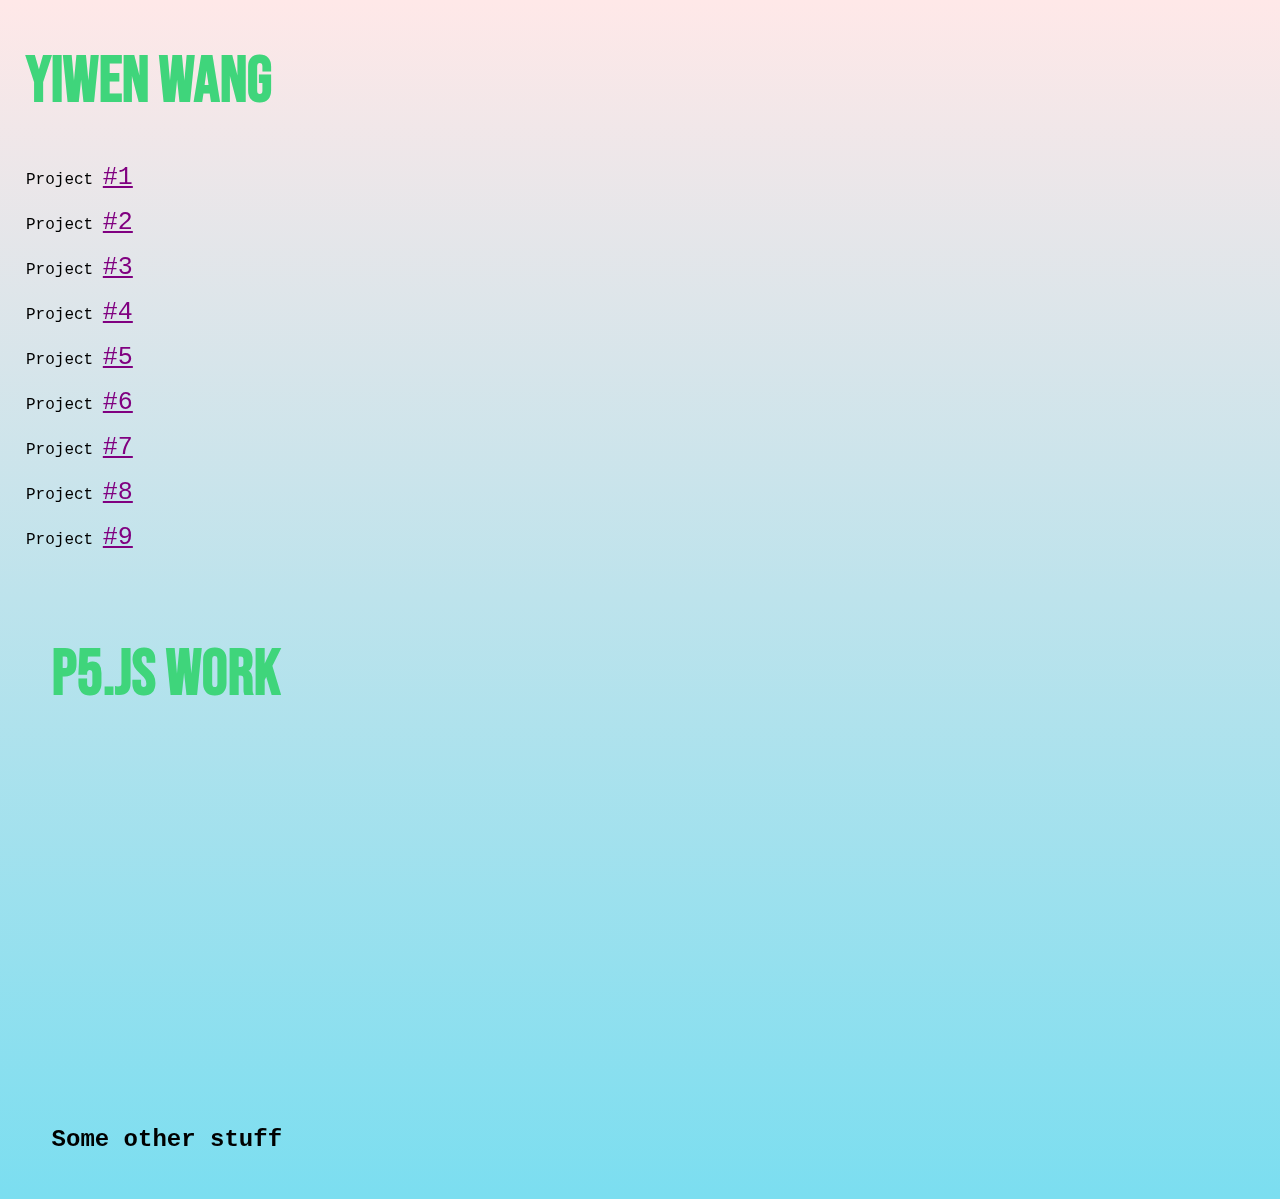
==== index.html @ 34ee142f "Add files via upload" ====
<!DOCTYPE html>
<html lang="en">
  <head>
    <title>Yiwen Wang | Form & Code Portfolio</title>
    <meta charset="utf-8" />
    <meta http-equiv="X-UA-Compatible" content="IE=edge" />
    <meta name="viewport" content="width=device-width, initial-scale=1" />

    <!-- import the webpage's stylesheet -->
    <link rel="stylesheet" href="style.css" />
    <link rel="preconnect" href="https://fonts.googleapis.com">
<link rel="preconnect" href="https://fonts.gstatic.com" crossorigin>
<link href="https://fonts.googleapis.com/css2?family=Bebas+Neue&display=swap" rel="stylesheet">

<link rel="preconnect" href="https://fonts.googleapis.com">
<link rel="preconnect" href="https://fonts.gstatic.com" crossorigin>
<link href="https://fonts.googleapis.com/css2?family=Pacifico&display=swap" rel="stylesheet">

    <!-- import the webpage's javascript file -->
    <script src="/script.js" defer></script>

  </head>
  <body>
    
<!-- navigation menu -->
    <nav>
      <h1>Yiwen Wang</h1>
      <ul>
        <li>Project <a href="p1.html">#1</a></li>
        <li>Project <a href="p2.html">#2</a></li>
        <li>Project <a href="p3.html">#3</a></li>
        <li>Project <a href="p4.html">#4</a></li>
        <li>Project <a href="p5.html">#5</a></li>
        <li>Project <a href="p6.html">#6</a></li>
        <li>Project <a href="p7.html">#7</a></li>
        <li>Project <a href="p8.html">#8</a></li>
        <li>Project <a href="p9.html">#9</a></li>
      </ul>
    </nav>
    
<!-- main content -->
    <div class="content">
      <h1>
       p5.js work
        <iframe width="400" height="400" src="https://editor.p5js.org/ywang180/full/juHOyrG6G"></iframe>
      </h1>
      <h2 class="special-h2">
        Some other stuff
      </h2>
    </div>
  </body>
</html>
---- style.css ----
/* CSS files add styling rules to your content */

body {
  font-family: monospace;
  margin: 2em;
  width: 100%;
  height: 100%;
  background: rgb(123,222,240);
background: linear-gradient(0deg, rgba(123,222,240,1) 0%, rgba(255,232,232,1) 100%);
}

a{

  font-size: 25px;
  color: rebeccapurple;
}

p{

  font-family: <link rel="preconnect" href="https://fonts.googleapis.com">
<link rel="preconnect" href="https://fonts.gstatic.com" crossorigin>
<link href="https://fonts.googleapis.com/css2?family=Playfair+Display:ital,wght@0,400..900;1,400..900&display=swap" rel="stylesheet">
}

h1 {
 
   color: #3FD57B;
  font-size: 48pt;
  font-family: 'Bebas Neue', cursive;
}
.special-h2{
  margin-top:0;
}
h2 {
  font-size: 18pt;
/*   margin-top:0; */
}

button {
  font-family: "Inconsolata", monospace;
  background-color: black;
  border: none;
  color: white;
  padding: 10px 10px;
  width: 100%;
  /*   text-align: center; */
  text-decoration: none;
  display: inline-block;
  font-size: 16px;
  margin: 30px 2px;
  cursor: pointer;
}

p {
  font-size: 12pt;
  line-height: 18pt;
}

.left {
  width: 15%;
  padding: 1% 1% 1% 0;
  float: left;
  display: inline-block;
  /*   background-color: red; */
}

.center {
  width: 15%;
  padding: 1%;
  float: left;
  display: inline-block;
}

.right {
  width: 60%;
  padding: 1%;
  float: left;
  display: inline-block;
}

.nav {
  padding: 2%;
  width: 26%;
  height: 100%;
  display: inline-block;
  float: left;
  /*     background-color:red; */
}

.content {
  padding: 2%;
  width: 50%;
  display: inline-block;
  float: left;
  /*   background-color:yellow; */
}

ul {
  margin: 0;
  padding: 0;
}

li {
  font-size: 12pt;
  list-style-type: none;
  padding-bottom: 1em;
}

li.bullet {
  list-style-type: "- ";
  margin: 1%;
  padding: 0;
}

li.bullet a {
  color: purple;
}

li a {
  color: purple;
  /*   text-decoration: none; */
}

iframe {
  margin: 0;
  padding: 0;
  border: none;
  width: 100%;
  /*   height: 400px; */
  display: inline-block;
  float: left;
  margin-bottom: 2%;
}

.full-width-box {
  width: 100%;
  margin-bottom: 2%;
  display: inline-block;
  float: left;
}

img {
  height: 400px;
  display: inline-block;
  float: left;
  margin-bottom: 2%;
  margin-right: 2%;
}

body .gist .gist-file {
  margin-bottom: 0;
  border: 1px dashed #adb5bd;
  border-radius: 0;
}

body .gist .gist-data {
  border-bottom: none;
  border-radius: 0;
  background-color: #f1f3f5;
}

body .gist .blob-wrapper {
  border-radius: 0;
}

body .gist .highlight {
  background-color: transparent;
  font-family: "Droid Sans Mono", monospace;
  font-size: 14px;
}

body .gist .highlight td {
  padding: 5px 15px !important;
  line-height: 1;
  font-family: inherit;
  font-size: inherit;
}

body .gist tr:first-child td {
  padding-top: 15px !important;
}

body .gist tr:last-child td {
  padding-bottom: 15px !important;
}

body .gist .blob-num {
  color: #ced4da;
  background-color: #495057;
  pointer-events: none;
}

body .gist .gist-meta {
  display: none;
}

.nav-link {
  font-size: 18px;
  line-height: 27px;
  cursor: pointer;
}
.nav-link a,
.nav-link a:visited {
  color: black;
  text-decoration: none;
}

#toggle {
  display: none;
}

@media only screen and (max-width: 600px) {
  body {
    font-family: "Inconsolata", monospace;
    margin: 1%;
    width: 98%;
    height: 100%;
  }
  .nav {
    width: 100%;
  }
  .content {
    width: 100%;
    float: left;
  }

  img {
    width: 100%;
    height: auto;
  }
}

.myBox {
  /*   background: red; */

  padding-left: 10px;
  padding-right: 10px;
  padding-top: 10px;
  padding-bottom: 10px;

  margin-left: 10px;
  margin-right: 10px;
  margin-top: 10px;
  margin-bottom: 10px;

  border: 1px solid black;
}

.fullwidth {
  width: 100%;
  float: left;
}

.nav{
  display: none;
}
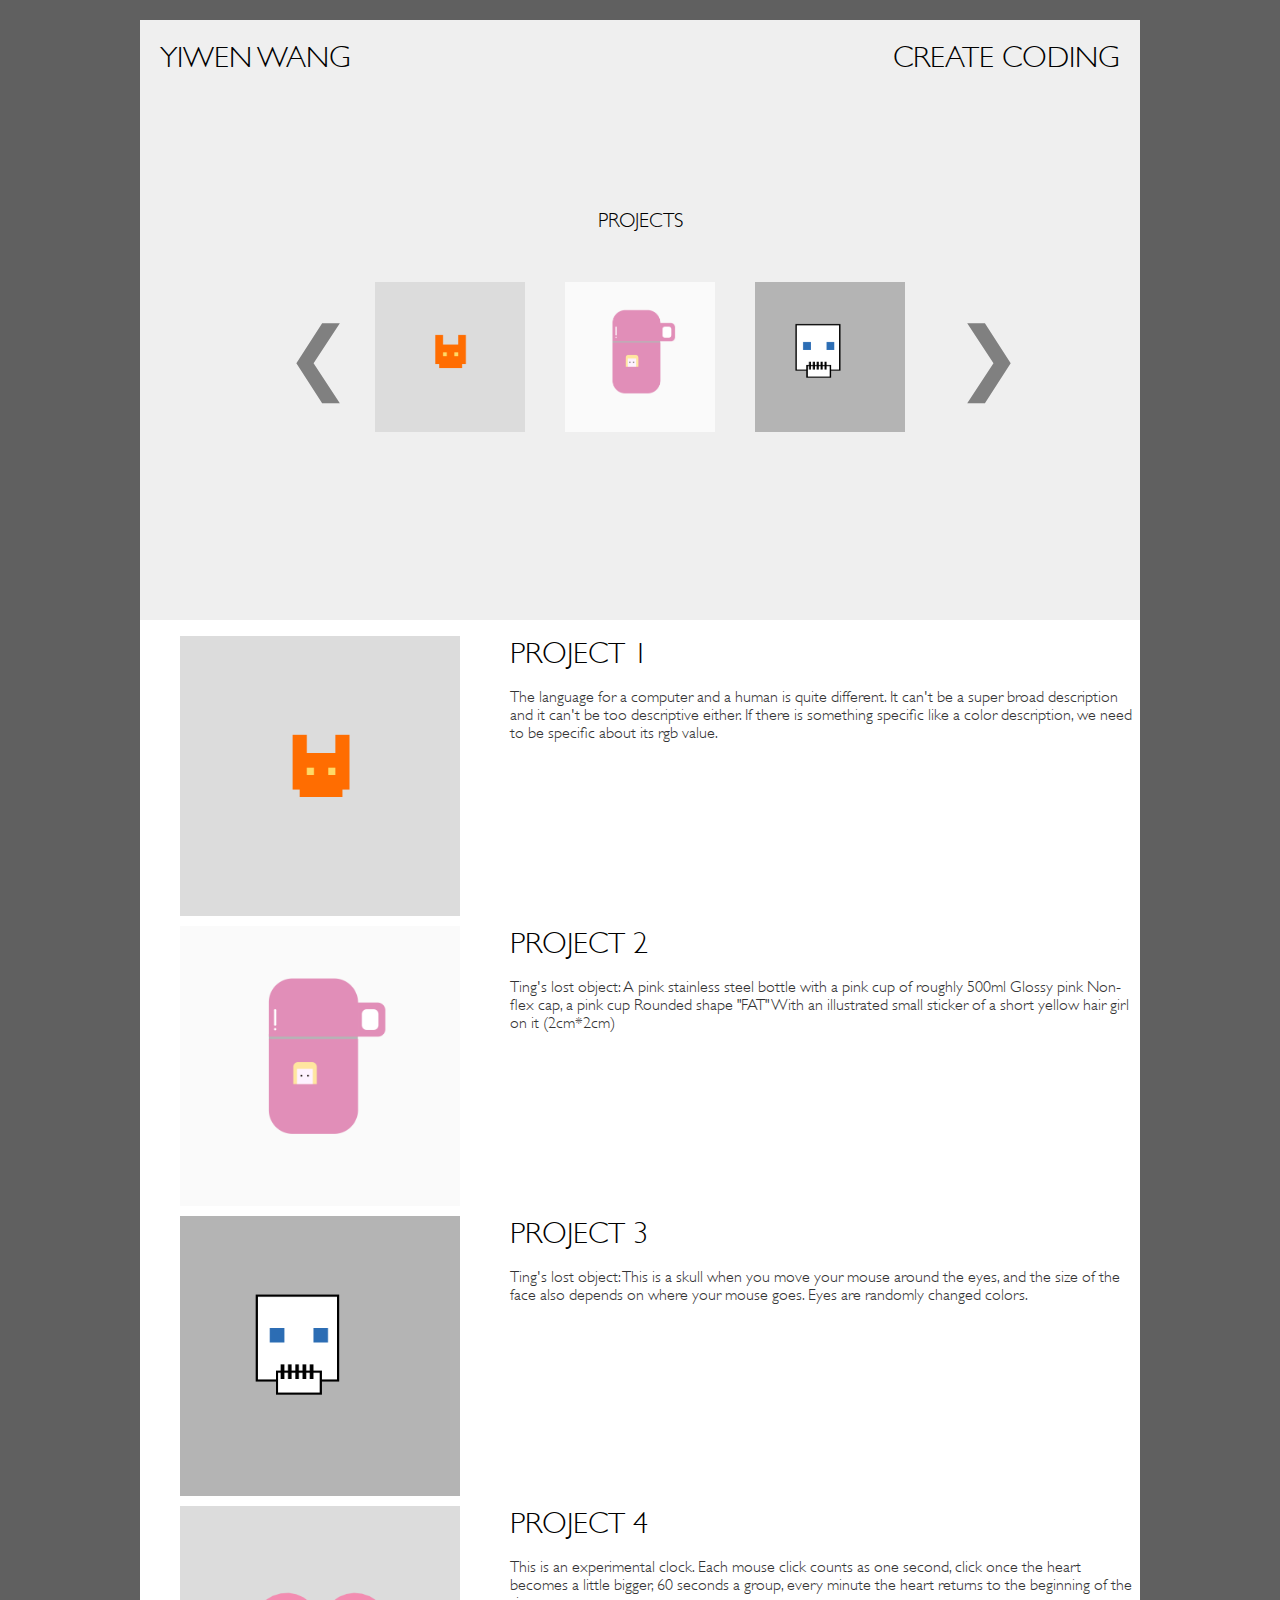
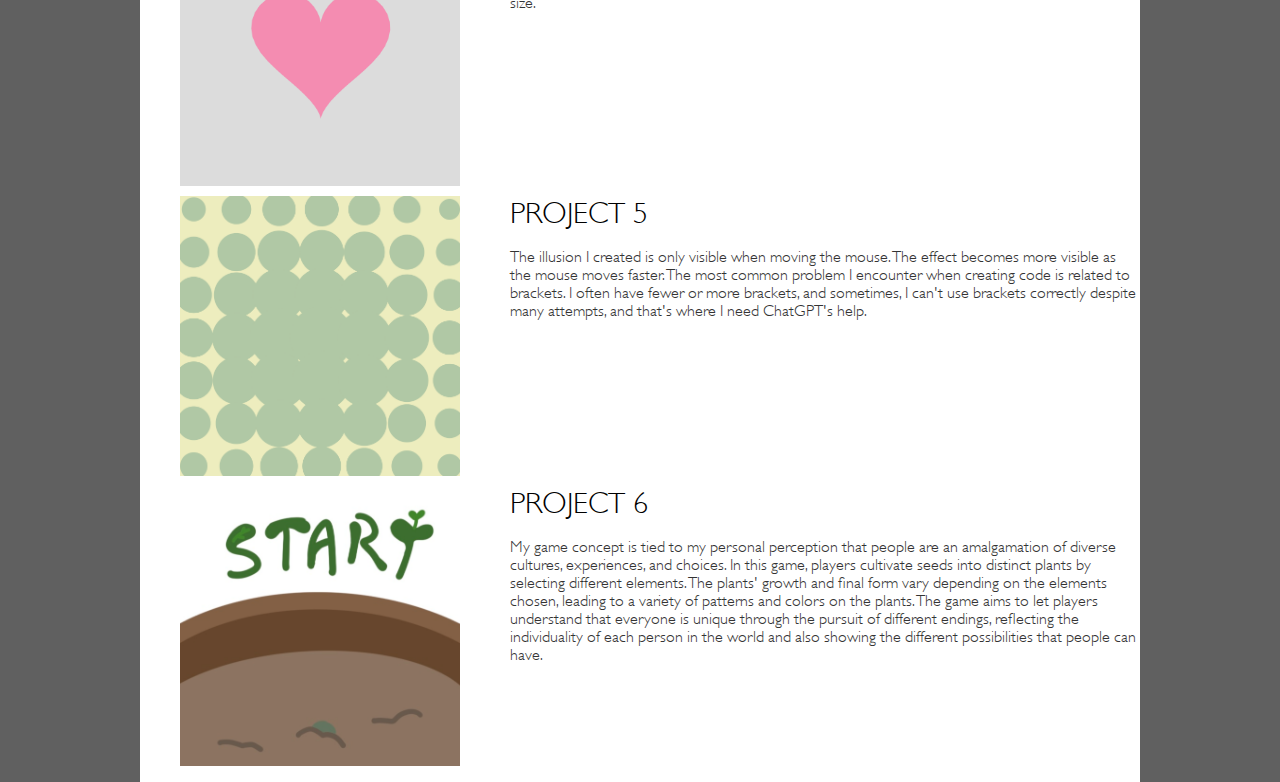
==== commit 8cf6c824: "Add files via upload" ====
--- a/index.html
+++ b/index.html
@@ -1,52 +1,331 @@
 <!DOCTYPE html>
 <html lang="en">
-  <head>
+<head>
     <title>Yiwen Wang | Form & Code Portfolio</title>
-    <meta charset="utf-8" />
-    <meta http-equiv="X-UA-Compatible" content="IE=edge" />
-    <meta name="viewport" content="width=device-width, initial-scale=1" />
+    <meta charset="utf-8"/>
+    <meta http-equiv="X-UA-Compatible" content="IE=edge"/>
+    <meta name="viewport" content="width=device-width, initial-scale=1"/>
 
     <!-- import the webpage's stylesheet -->
-    <link rel="stylesheet" href="style.css" />
+
     <link rel="preconnect" href="https://fonts.googleapis.com">
-<link rel="preconnect" href="https://fonts.gstatic.com" crossorigin>
-<link href="https://fonts.googleapis.com/css2?family=Bebas+Neue&display=swap" rel="stylesheet">
-
-<link rel="preconnect" href="https://fonts.googleapis.com">
-<link rel="preconnect" href="https://fonts.gstatic.com" crossorigin>
-<link href="https://fonts.googleapis.com/css2?family=Pacifico&display=swap" rel="stylesheet">
+    <link rel="preconnect" href="https://fonts.gstatic.com" crossorigin>
+    <link href="https://fonts.googleapis.com/css2?family=Bebas+Neue&display=swap" rel="stylesheet">
+
+    <link rel="preconnect" href="https://fonts.googleapis.com">
+    <link rel="preconnect" href="https://fonts.gstatic.com" crossorigin>
+    <link href="https://fonts.googleapis.com/css2?family=Pacifico&display=swap" rel="stylesheet">
 
     <!-- import the webpage's javascript file -->
     <script src="/script.js" defer></script>
-
-  </head>
-  <body>
-    
+    <style>
+        @font-face {
+            font-family: 'GillSans';
+            src: url('GillSans-Light.ttf') format('truetype'); /* 字体文件的路径 */
+        }
+
+        @font-face {
+            font-family: 'gingercat';
+            src: url('GillSans-Light.ttf') format('truetype'); /* 字体文件的路径 */
+        }
+
+        .project-list {
+
+
+        }
+
+        .project {
+            list-style-type: none;
+            display: flex;
+            align-items: center;
+            margin-bottom: 10px;
+        }
+
+        .projectImg1 {
+            width: 280px; /* 调整图片宽度 */
+            height: 280px; /* 保持图片高度自适应 */
+            margin-right: 50px; /* 图片右边距 */
+        }
+
+        .project a {
+            text-decoration: NONE; /* 添加下划线 */
+            color: black; /* 蓝色文字 */
+            font-family: 'GillSans', sans-serif; /* 应用自定义字体 */
+            font-size: 30px; /* 设置字体大小为 16 像素 */
+        }
+
+        .project span {
+            text-decoration: none;
+            color: #333; /* 文字颜色 */
+            font-family: 'gingercat', sans-serif; /* 应用自定义字体 */
+        }
+
+        .project div {
+            height: 280px; /* 保持图片高度自适应 */
+            width: 100%; /* 调整图片宽度 */
+        }
+
+        body {
+            overflow-x: hidden; /* 禁用水平滚动 */
+            margin: 0; /* 去除默认边距 */
+            padding: 0; /* 去除默认内边距 */
+            display: flex;
+            justify-content: center;
+            align-items: center;
+            background-color: rgb(96, 96, 96);
+
+        }
+
+        .content {
+            margin-top: 20px;
+            width: 1000px; /* 宽度100% */
+            display: flex;
+            flex-direction: column;
+
+        }
+
+        /*.top{*/
+        /*    width: 100%; !* 宽度100% *!*/
+        /*    height: 400px;*/
+        /*    background-color: rgb(239,239,239);*/
+        /*    margin-bottom: 0; !* 去除底部间距 *!*/
+        /*}*/
+
+        .top {
+
+            position: relative; /* 设置相对定位 */
+            display: flex;
+            justify-content: center;
+            align-items: center;
+            width: 100%;
+            height: 600px;
+            flex-direction: column;
+            background-color: rgb(239, 239, 239);
+
+        }
+
+        .top-text {
+            position: absolute; /* 设置绝对定位 */
+            top: 20px; /* 与顶部的距离 */
+
+            text-decoration: none; /* 添加下划线 */
+            font-family: 'GillSans', sans-serif; /* 应用自定义字体 */
+            font-size: 30px; /* 设置字体大小 */
+        }
+
+        .projects-title {
+            text-decoration: none; /* 添加下划线 */
+            font-family: 'GillSans', sans-serif; /* 应用自定义字体 */
+            font-size: 20px; /* 设置字体大小为 16 像素 */
+            margin-bottom: 0px; /* 添加底部间距 */
+        }
+
+        .slider {
+            margin-top: 50px;
+            display: flex;
+            justify-content: center;
+            align-items: center;
+            width: 80%;
+            max-width: 900px;
+            overflow: hidden;
+        }
+
+        .slider img {
+            width: 150px;
+            height: 150px;
+            margin: 0 20px; /* 调整图片之间的间距 */
+        }
+
+        .btn {
+            cursor: pointer;
+            padding: 10px 20px;
+            color: rgb(128, 128, 128); /* 设置按钮文本颜色为灰色 */
+            border: none;
+            border-radius: 5px;
+            margin: 0 10px;
+            width: 80px;
+            height: 120px; /* 设置按钮高度 */
+            font-size: 80px; /* 设置字体大小 */
+        }
+
+        slider-controls {
+            display: flex;
+            align-items: center;
+        }
+
+        .slider-controls.left {
+            order: -1; /* 将左侧控制按钮排列到最前面 */
+        }
+
+        .slider-controls.right {
+            order: 1; /* 将右侧控制按钮排列到最后面 */
+        }
+
+
+        .center {
+            flex-grow: 1; /* 占据剩余空间 */
+            width: 100%; /* 宽度100% */
+            margin-top: 0; /* 去除顶部间距 */
+            background-color: rgb(255, 255, 255);
+        }
+
+    </style>
+</head>
+<body>
+
 <!-- navigation menu -->
-    <nav>
-      <h1>Yiwen Wang</h1>
-      <ul>
-        <li>Project <a href="p1.html">#1</a></li>
-        <li>Project <a href="p2.html">#2</a></li>
-        <li>Project <a href="p3.html">#3</a></li>
-        <li>Project <a href="p4.html">#4</a></li>
-        <li>Project <a href="p5.html">#5</a></li>
-        <li>Project <a href="p6.html">#6</a></li>
-        <li>Project <a href="p7.html">#7</a></li>
-        <li>Project <a href="p8.html">#8</a></li>
-        <li>Project <a href="p9.html">#9</a></li>
-      </ul>
-    </nav>
-    
+<!--<nav>-->
+<!--   -->
+<!--</nav>-->
+
 <!-- main content -->
-    <div class="content">
-      <h1>
-       p5.js work
-        <iframe width="400" height="400" src="https://editor.p5js.org/ywang180/full/juHOyrG6G"></iframe>
-      </h1>
-      <h2 class="special-h2">
-        Some other stuff
-      </h2>
+<div class="content">
+    <!--    <h1>Yiwen Wang</h1>-->
+    <div class="top">
+        <div class="top-text" style=" left: 20px;">
+            YIWEN WANG
+        </div>
+
+        <div class="top-text" style=" right: 20px;">
+            <a href="index.html" class="none" style="text-decoration: none;color: black">CREATE CODING</a> <!-- 右侧文字描述 -->
+        </div>
+        <div class="projects-title">PROJECTS</div>
+
+        <div class="slider" id="slider">
+            <div class="slider-controls left">
+                <button class="btn" onclick="moveLeft()">&#10094;</button>
+            </div>
+            <a href="p1.html"><img src="1.png" alt="p1.html"></a>
+            <a href="p2.html"><img src="2.png" alt="p2.html"></a>
+            <a href="p3.html"><img src="3.png" alt="p3.html"></a>
+            <a href="p4.html"><img src="4.png" alt="p4.html"></a>
+            <a href="p5.html"><img src="5.png" alt="p5.html"></a>
+            <a href="p6.html"><img src="6.png" alt="p6.html"></a>
+            <div class="slider-controls right">
+                <button class="btn" onclick="moveRight()">&#10095;</button>
+            </div>
+        </div>
     </div>
-  </body>
+
+    <div class="center">
+        <ul class="project-list">
+            <li class="project">
+                <img src="1.png" class="projectImg1"> <!-- 左侧图片 -->
+                <div>
+                    <a href="p1.html">PROJECT 1</a> <!-- 右侧文字描述 -->
+
+                    <br/>
+                    <br/>
+                    <span>
+                    The language for a computer and a human is quite different. It can't be a super broad description and it can't be too descriptive either. If there is something specific like a color description, we need to be specific about its rgb value.
+                </span>
+
+                </div>
+            </li>
+            <li class="project">
+                <img src="2.png" class="projectImg1"> <!-- 左侧图片 -->
+                <div>
+                    <a href="p2.html">PROJECT 2</a> <!-- 右侧文字描述 -->
+                    <br/>
+                    <br/>
+                    <span>
+                   Ting's lost object:
+A pink stainless steel bottle with a pink cup of roughly 500ml
+Glossy pink
+Non-flex cap, a pink cup
+Rounded shape
+"FAT"
+With an illustrated small sticker of a short yellow hair girl on it (2cm*2cm)
+                    </span>
+                </div>
+            </li>
+            <li class="project">
+                <img src="3.png" class="projectImg1"> <!-- 左侧图片 -->
+                <div>
+                    <a href="p3.html">PROJECT 3</a> <!-- 右侧文字描述 -->
+                    <br/>
+                    <br/>
+                    <span>
+                   Ting's lost object:
+This is a skull when you move your mouse around the eyes, and the size of the face also depends on where your mouse goes. Eyes are randomly changed colors.
+                    </span>
+                </div>
+            </li>
+            <li class="project">
+                <img src="4.png" class="projectImg1"> <!-- 左侧图片 -->
+                <div>
+                    <a href="p4.html">PROJECT 4</a> <!-- 右侧文字描述 -->
+                    <br/>
+                    <br/>
+                    <span>
+                  This is an experimental clock. Each mouse click counts as one second, click once the heart becomes a little bigger, 60 seconds a group, every minute the heart returns to the beginning of the size.
+                    </span>
+                </div>
+            </li>
+            <li class="project">
+                <img src="5.png" class="projectImg1"> <!-- 左侧图片 -->
+                <div>
+                    <a href="p5.html">PROJECT 5</a> <!-- 右侧文字描述 -->
+                    <br/>
+                    <br/>
+                    <span>
+                        The illusion I created is only visible when moving the mouse. The effect becomes more visible as the mouse moves faster.
+
+The most common problem I encounter when creating code is related to brackets. I often have fewer or more brackets, and sometimes, I can't use brackets correctly despite many attempts, and that's where I need ChatGPT's help.
+                     </span>
+
+                </div>
+            </li>
+            <li class="project">
+                <img src="6.png" class="projectImg1"> <!-- 左侧图片 -->
+                <div>
+                    <a href="p6.html">PROJECT 6</a> <!-- 右侧文字描述 -->
+                    <br/>
+                    <br/>
+                    <span>
+                        My game concept is tied to my personal perception that people are an amalgamation of diverse cultures, experiences, and choices. In this game, players cultivate seeds into distinct plants by selecting different elements. The plants' growth and final form vary depending on the elements chosen, leading to a variety of patterns and colors on the plants. The game aims to let players understand that everyone is unique through the pursuit of different endings, reflecting the individuality of each person in the world and also showing the different possibilities that people can have.
+                           </span>
+                </div>
+            </li>
+
+        </ul>
+    </div>
+
+
+</div>
+<script>
+    let startIndex = 0;
+    const slider = document.getElementById('slider');
+    const images = slider.getElementsByTagName('img');
+    const numImages = images.length;
+    const numToShow = 3; // 一次显示的图片数量
+
+    function moveLeft() {
+        if (startIndex > 0) {
+            startIndex--;
+            updateSlider();
+        }
+    }
+
+    function moveRight() {
+        if (startIndex < numImages - numToShow) {
+            startIndex++;
+            updateSlider();
+        }
+    }
+
+    function updateSlider() {
+        for (let i = 0; i < numImages; i++) {
+            if (i >= startIndex && i < startIndex + numToShow) {
+                images[i].style.display = 'block';
+            } else {
+                images[i].style.display = 'none';
+            }
+        }
+    }
+
+    // 初始化
+    updateSlider();
+</script>
+</body>
 </html>
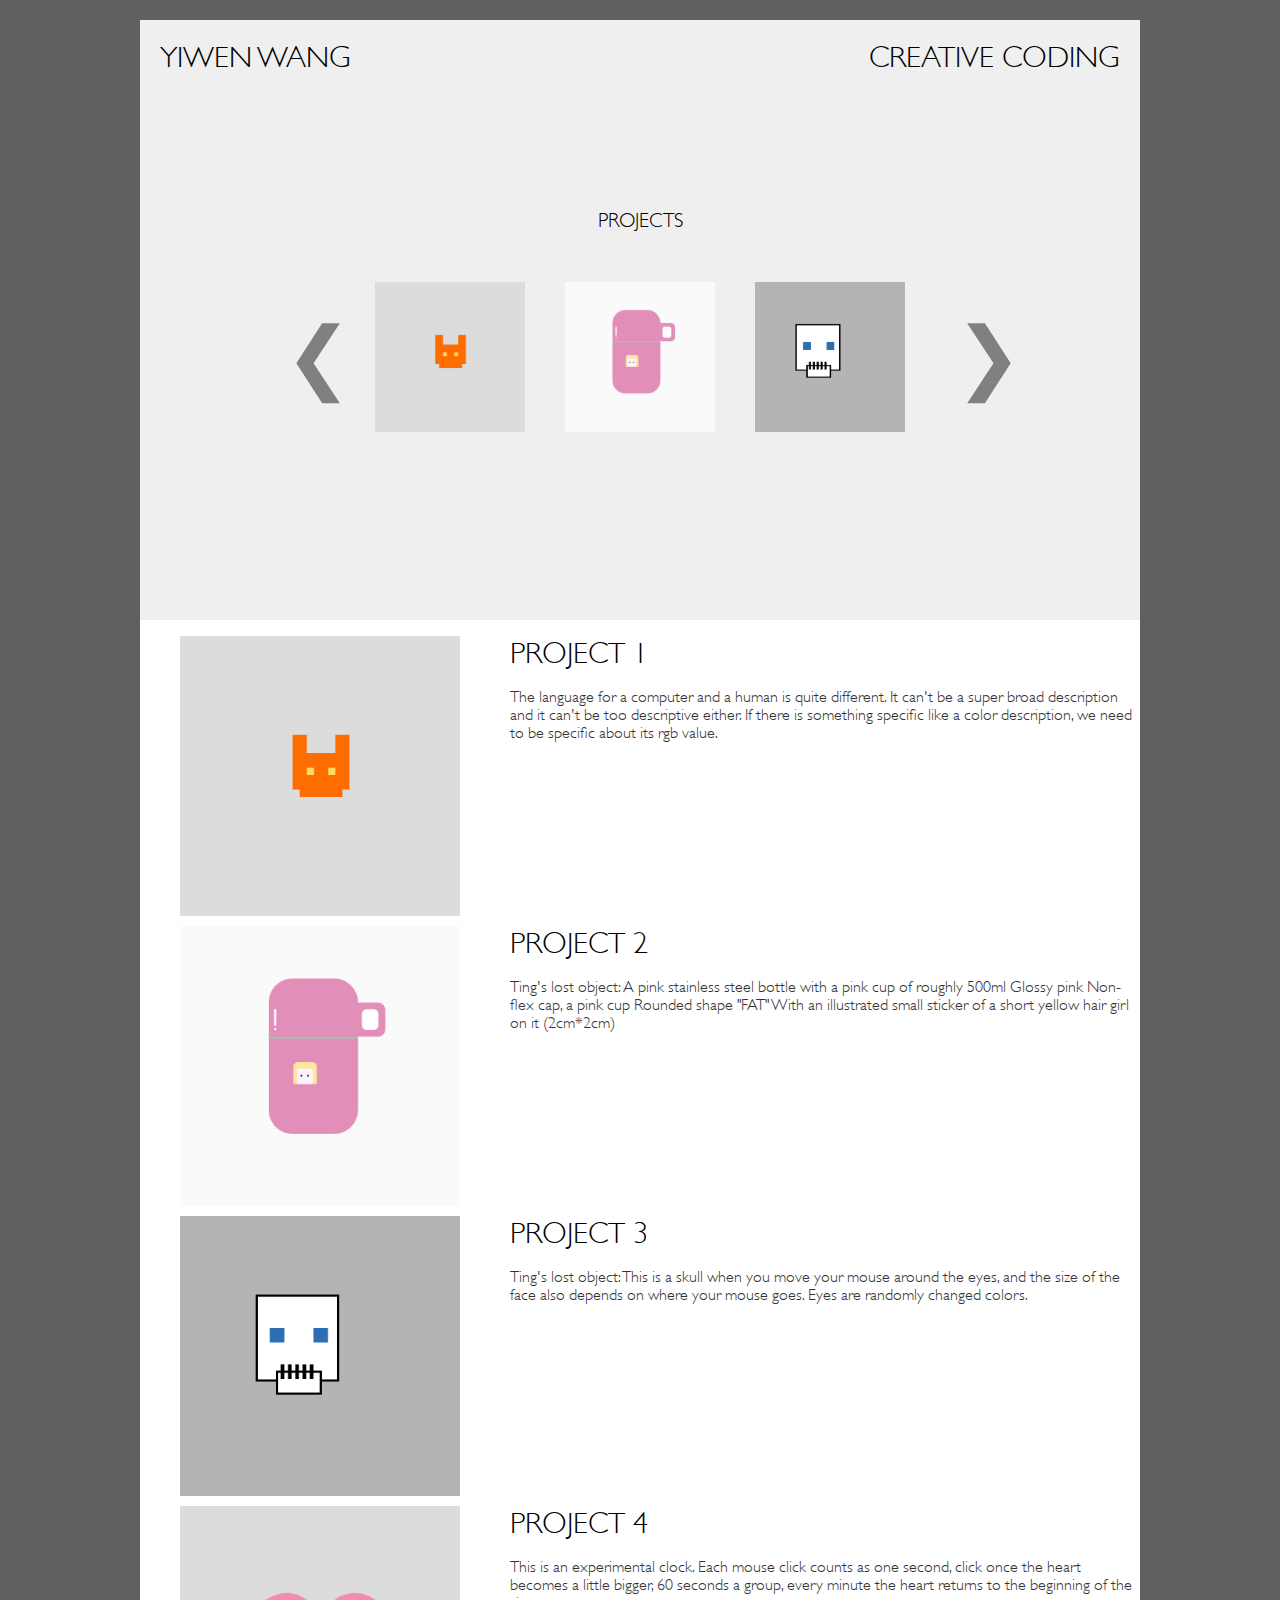
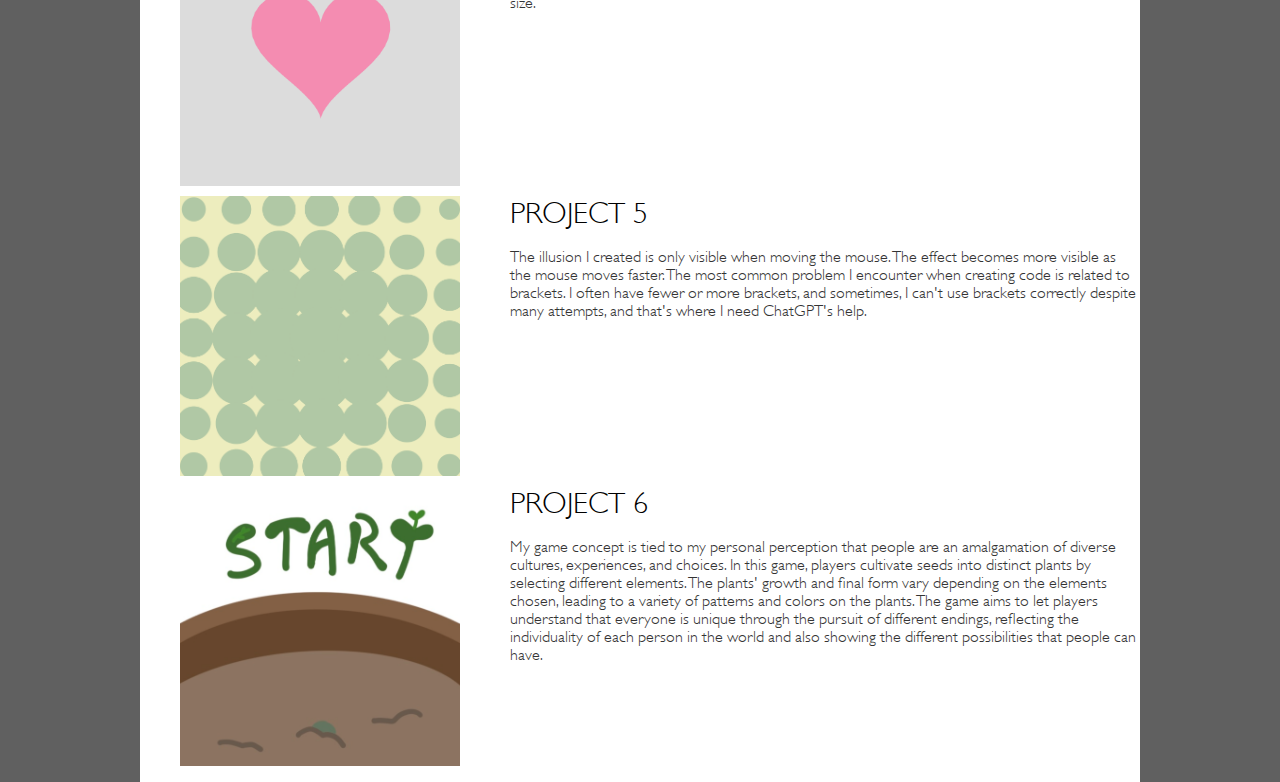
==== commit 92a29976: "Add files via upload" ====
--- a/index.html
+++ b/index.html
@@ -187,7 +187,7 @@
         </div>
 
         <div class="top-text" style=" right: 20px;">
-            <a href="index.html" class="none" style="text-decoration: none;color: black">CREATE CODING</a> <!-- 右侧文字描述 -->
+            <a href="index.html" class="none" style="text-decoration: none;color: black">CREATIVE CODING</a> <!-- 右侧文字描述 -->
         </div>
         <div class="projects-title">PROJECTS</div>
 
